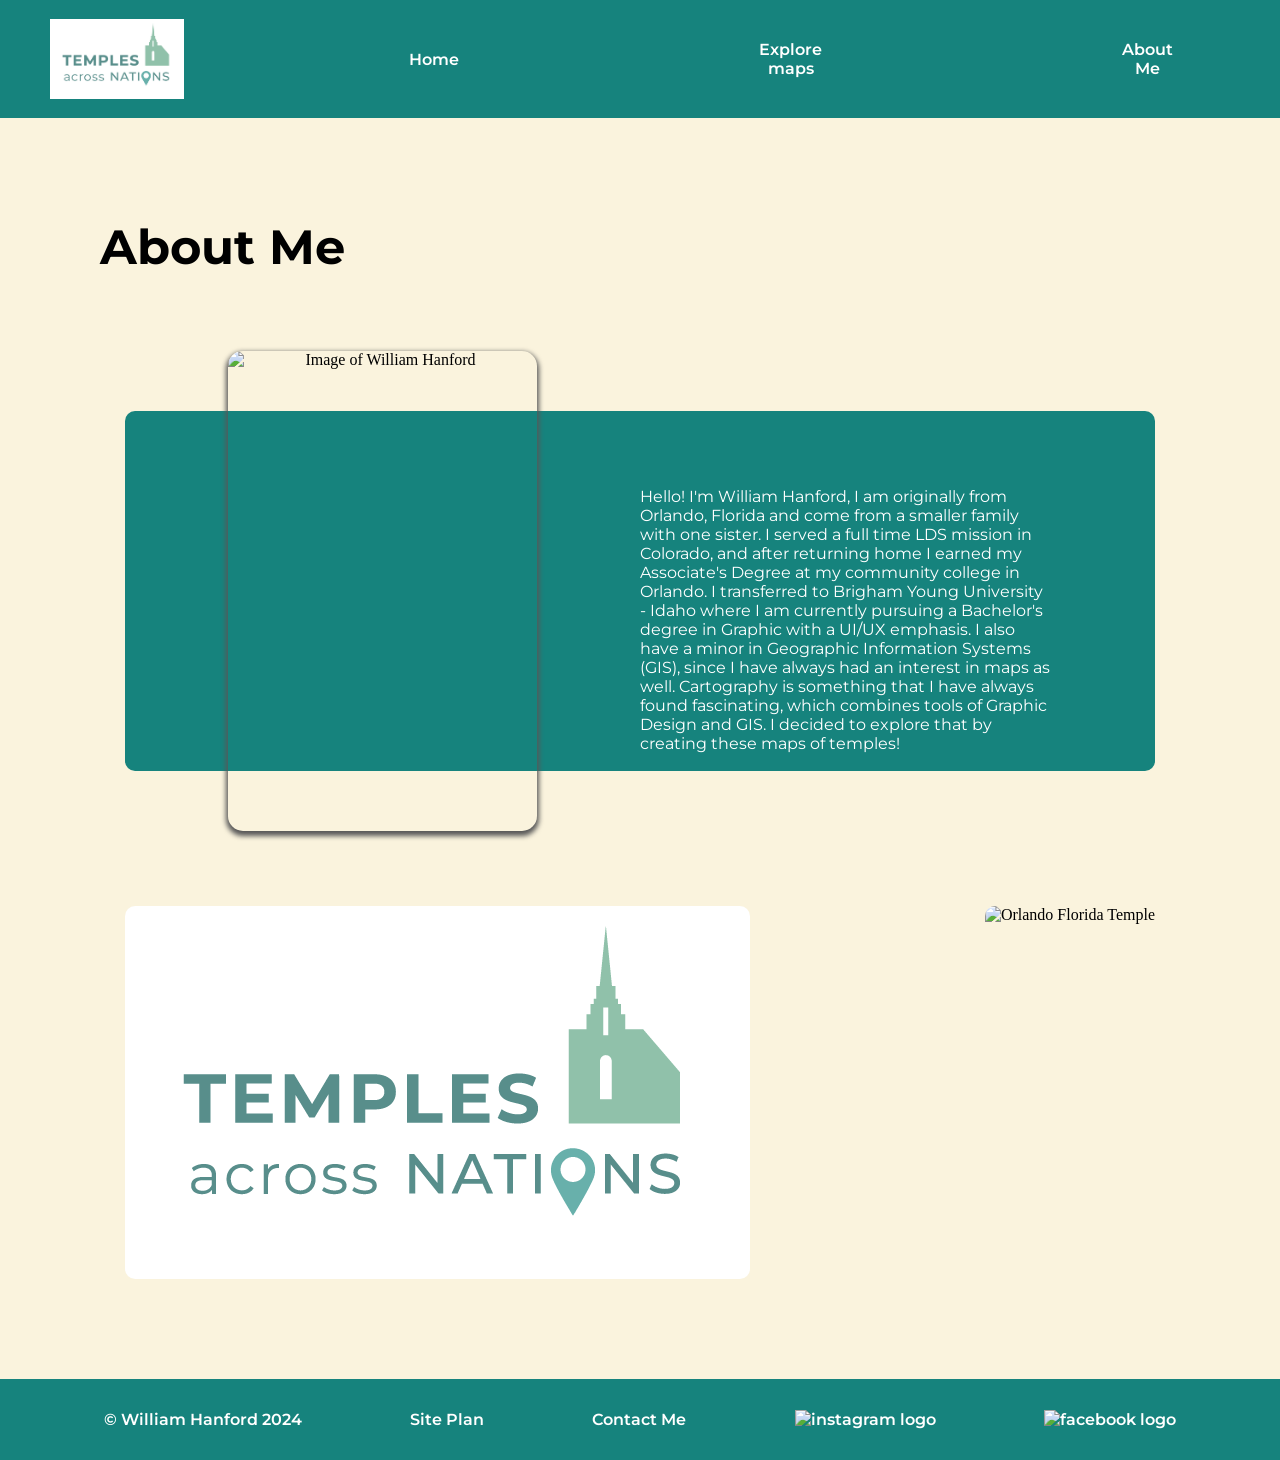
==== aboutme.html @ d7909795 "first commit" ====
<!DOCTYPE html>
<html lang="en">

<head>
    <meta charset="UTF-8">
    <meta name="viewport" content="width=device-width, initial-scale=1.0">
    <link rel="icon" type="image/png" href="images/Worldtemples-09.png">
    <title>About Me</title>
    <link type="text/css" rel="stylesheet" href="styles.css">
</head>

<body>
    <header>
        <nav>
            <!-- <a href = "index.html">
                <img src = "images/Templemaplogo-06.png" class = "imglogo">
            </a> -->
            <img src="images/Templemaplogo-06.png" class="imglogo" alt="logo">
            <a href="index.html">Home</a>
            <a href="exploremaps.html">Explore maps</a>
            <a href="aboutme.html">About Me</a>
        </nav>
    </header>

    <main>
        <h1>About Me</h1>

        <div class="aboutme">
            <div class="cardbackground"></div>
            <p class="aboutmetext">Hello! I'm William Hanford, I am originally from Orlando, Florida and come from a
                smaller family with one sister.
                I served a full time LDS mission in Colorado, and after returning home I earned my Associate's Degree at
                my community college
                in Orlando. I transferred to Brigham Young University - Idaho where I am currently pursuing a Bachelor's
                degree in Graphic with
                a UI/UX emphasis. I also have a minor in Geographic Information Systems (GIS), since I have always had
                an interest in maps as well.
                Cartography is something that I have always found fascinating, which combines tools of Graphic Design
                and GIS. I decided to explore that
                by creating these maps of temples!
            </p>
            <img src="images/Screenshot_2024-07-23_182841.png" class="aboutmeimg" alt="Image of William Hanford">
        </div>

        <div id="aboutmeimages">
            <img src="images/Templemaplogo-06.png" alt="logo" id="aboutmelogo">
            <img src="images/Orlandotemple.jpg" id="templeimg" alt="Orlando Florida Temple">
        </div>
    </main>

    <footer>
        <p>&copy; William Hanford 2024</p>
        <p><a href="site-plan.html">Site Plan</a></p>
        <p>Contact Me</p>
        <a href="https://www.instagram.com/willhanford_art/">
            <img src="images/instagram.png" class="footerimg" alt="instagram logo">
        </a>
        <a href="http://www.facebook.com">
            <img src="images/facebook.png" alt="facebook logo">
        </a>
    </footer>
</body>

</html>
---- styles.css ----
@import url('https://fonts.googleapis.com/css2?family=Montserrat:ital,wght@0,100..900;1,100..900&family=Raleway:ital,wght@0,100..900;1,100..900&display=swap');
@import url('https://fonts.googleapis.com/css2?family=Raleway:ital,wght@0,100..900;1,100..900&display=swap');

body {
    margin: 0 auto;
    background-color: #FAF3DD;
}

nav {
    display: flex;
    align-items: center;
    justify-content: flex-start;
    background-color: #16837D;
    padding: 0px 50px;
    gap: 150px;
    border-radius: 0px;
}

nav a {
    text-align: center;
    text-decoration: none;
    padding: 40px 75px;
    color: white;
    font-family: Montserrat, sans-serif;
    font-weight: 600;
    font-size: 1em;
    transition: background-color 0.2s ease, color 0.2s ease;
}

nav a:hover {
    background-color: #FAF3DD;
    color: #16837D;
}

nav a:active {
    background-color: #2E8563;
    color: white;
}

.imglogo {
    display: block;
    width: auto;
    height: 80px;
    /* margin-right: 20px; */
    margin: 0;
    align-content: center;
    border-radius: 0px;
}

.imgworld {
    width: 75%;
    /* height: 50%; */
}

/* HOME PAGE */
main {
    text-align: center;
    margin: 100px;
}

.heroimg {
    width: 100%;
    align-content: center;
}

.intro {
    display: grid;
    grid-template-columns: 60% 40%;
    column-gap: 100px;
    /* margin-bottom: -200px; */

}

h1 {
    font-family: Montserrat, sans-serif;
    text-align: left;
    margin-top: 0px;
    font-size: 3em;
    margin-bottom: 75px;
}

h2 {
    font-family: Montserrat, sans-serif;
    text-align: left;
    margin-top: 50px;
    font-size: 2em;
}

.card {
    display: grid;
    grid-template-columns: 1fr 1fr 1fr;
    background-color: #16837D;
    margin-left: -100px;
    /*Extends to the rest of the screen horizontally*/
    margin-right: -100px;
    color: white;
    font-size: 1.25em;
}

.mapslist {
    text-align: left;
    /* padding: 75px 50px; */
    padding-left: 100px;
    padding-top: 50px;
    padding-bottom: 50px;
    font-family: Raleway, sans-serif;
}

.list {
    display: inline-block;
    text-align: left;
    font-family: Montserrat, sans-serif;
    font-weight: 600;
    line-height: 150%;
    font-size: 1em;
}

.explorecard {
    display: flex;
    flex-direction: column;
    margin: 30px 75px;
    padding: 30px 50px;
    gap: 30px;
    align-items: center;
    /* border: 2px solid white; */
    border-radius: 25px;
    background-color: #FAF3DD;
    color: black;
}

.explorecard p {
    font-family: Raleway, sans-serif;
    font-weight: 400;
}

.explorecard a {

    font-family: Raleway, sans-serif;
    font-weight: 700;
    text-decoration: none;
    background-color: #16837D;
    color: white;
    padding: 25px 30px;
    border-radius: 15px;
    box-shadow: 0px 3px 10px #6f7364;
}

.explorecard a:hover {

    font-family: Raleway, sans-serif;
    font-weight: 700;
    text-decoration: none;
    background-color: #2E8563;
    color: #FAF3DD;
    padding: 25px 30px;
    border-radius: 15px;
}

.bottomtext {
    display: grid;
    grid-template-columns: 1fr 1fr;
    column-gap: 50px;
}

.text {
    text-align: left;
    font-family: Raleway, sans-serif;
    font-size: 1.15em;
    padding-right: 75px;
}

.imagerecent {
    /* width: 100%; */
    max-width: 960px;
    display: flex;
    /* border: 5px solid #4A7C59; */
    border-radius: 25px;
    margin-top: 25px;
    box-shadow: 0px 3px 10px #6f7364;
}

footer {
    display: flex;
    align-items: center;
    justify-content: space-around;
    background-color: #16837D;
    padding: 15px 50px;
    color: white;
    font-family: Montserrat, sans-serif;
    font-weight: 600;
    margin-bottom: 0;

}

footer a {
    text-decoration: none;
    color: white;
}

footer a:hover {
    color: #FAF3DD;
    text-decoration: underline;
}

footer a:visited {
    color: white;
    text-decoration: none;
}

.searchrow {
    font-family: Raleway, sans-serif;
    display: flex;
    border-radius: 25px;
    margin-top: 25px;
    gap: 15px;
    input {
        width: 50%;
        border-radius: 25px;
        height: 40px;
        padding: 20px;
        border: gray 2px solid;
    }
    button {
        background-color: #16837D;
        color: white;
        border-radius: 25px;
        padding-left: 15px;
        padding-right: 15px;
        border: none;
        cursor: pointer;
    }
    button a:hover{
        background-color: #4A7C59;
        color:#FAF3DD;
    }
}

.searchrow button:hover{
    background-color: #4A7C59;
    color: #FAF3DD;
}


/* EXPLORE MAPS PAGE */

#searchdescription{
    text-align: left;
    font-family: Montserrat, sans-serif;
    color: dark rgb(70, 70, 70);
}

#gallery{
    display: flex;
    flex-wrap: wrap;
    font-family: Raledale, sans-serif;
}

.row {
    display: flex;
    flex-direction: row;
    font-family: Raledale, sans-serif;
}

.column {
    /* border: 2px solid black; */
    display: inline-flex;
    flex-direction: column;
    gap: 15px;
    padding: 25px;
    margin: 10px;
    text-align: left;
    background-color: #16837D;
    color: white;
    border-radius: 15px;
    max-width: 40%;
}


.imgmap {
    max-width: 100%;
    border-radius: 15px;
    transition: transform 0.3s ease;
    cursor: pointer;
}

/* .imgmap:hover {
    transform: scale(1.4);
    align-content: center;
} */

.viewer {
    /* position: fixed;
    top: 50%;
    left: 50%;
    transform: translate(-50%, -50%) scale(1.5);
    z-index: 1000;
    background-color: rgba(0, 0, 0, 0.8);
    outline: none; */
    position: fixed;
    top: 0;
    left: 0;
    width: 100%;
    height: 100%;
    background-color: rgba(0, 0, 0, 0.5);
    display: flex;
    align-items: center;
    justify-content: center;
    z-index: 1000;
    transition: opacity 0.3s ease-in-out;
} 

.viewer .close {
    position: absolute;
    top: 20px;
    right: 20px;
    background-color: #FAF3DD;
    color: #000000;
    border: none;
    border-radius: 25px;
    font-size: 1.5rem;
    padding: 15px;
    cursor: pointer;
}

.viewer .close:hover {
    background-color: #afafaf;
    color: #000000;
}

.enlarged {
    max-width: 80%;
    max-height: 80%;
    border-radius: 15px;
    box-shadow: 0px 3px 15px rgba(0, 0, 0, 0.5);
}

/* ABOUT ME */

.aboutme {
    display: grid;
    grid-template-columns: repeat(10, 1fr);
    grid-template-rows: repeat(8, 60px);
    margin: 25px;
    /* background-color:#539f9a; */
}

.cardbackground {
    background-color: #16837D;
    grid-column: 1/11;
    grid-row: 2/8;
    border-radius: 10px;
}

.aboutmetext {
    grid-column: 6/10;
    grid-row: 3/6;
    text-align: left;
    font-family: Montserrat, sans-serif;
    color: white;
}

.aboutmeimg {
    grid-column: 2/5;
    grid-row: 1/9;
    /* width: 100%; */
    height: 100%;
    border: 10px #16837D;
    border-radius: 15px;
    box-shadow: 0px 3px 5px 2px rgb(88, 88, 88);
}

#aboutmeimages {
    display: grid;
    grid-template-columns: 2fr;
    margin-top: 75px;
    border-radius: 10px;
}

#aboutmelogo {
    grid-column: 1/2;
    margin-left: 25px;
    border-radius: 10px;
}

#templeimg {
    grid-column: 2/3;
    margin-right: 25px;
    border-radius: 10px;
}


@media screen and (max-width: 1200px) {

    .column {
            /* border: 2px solid black; */
            display: flex;
            flex-direction: column;
            gap: 15px;
            padding: 25px;
            margin: 10px;
            text-align: left;
            background-color: #16837D;
            color: white;
            border-radius: 15px;
            max-width: 100%;
            min-width: 600px;
    }

    #gallery {
            display: flex;
            flex-direction:column;
            font-family: Raledale, sans-serif;
            gap: 20px;
        }


    .aboutme {
        display: flex;
        flex-wrap: wrap;
    }

    .aboutmetext {
        font-size: 0.75rem;
        background-color: #16837D;
        padding: 25px;
    }

    .aboutmeimg {
        width: 50%;
    }

    #templeimg {
        display: block;
        margin-left: 0;
        margin-right: auto;
        max-width: 100%;

    }

}
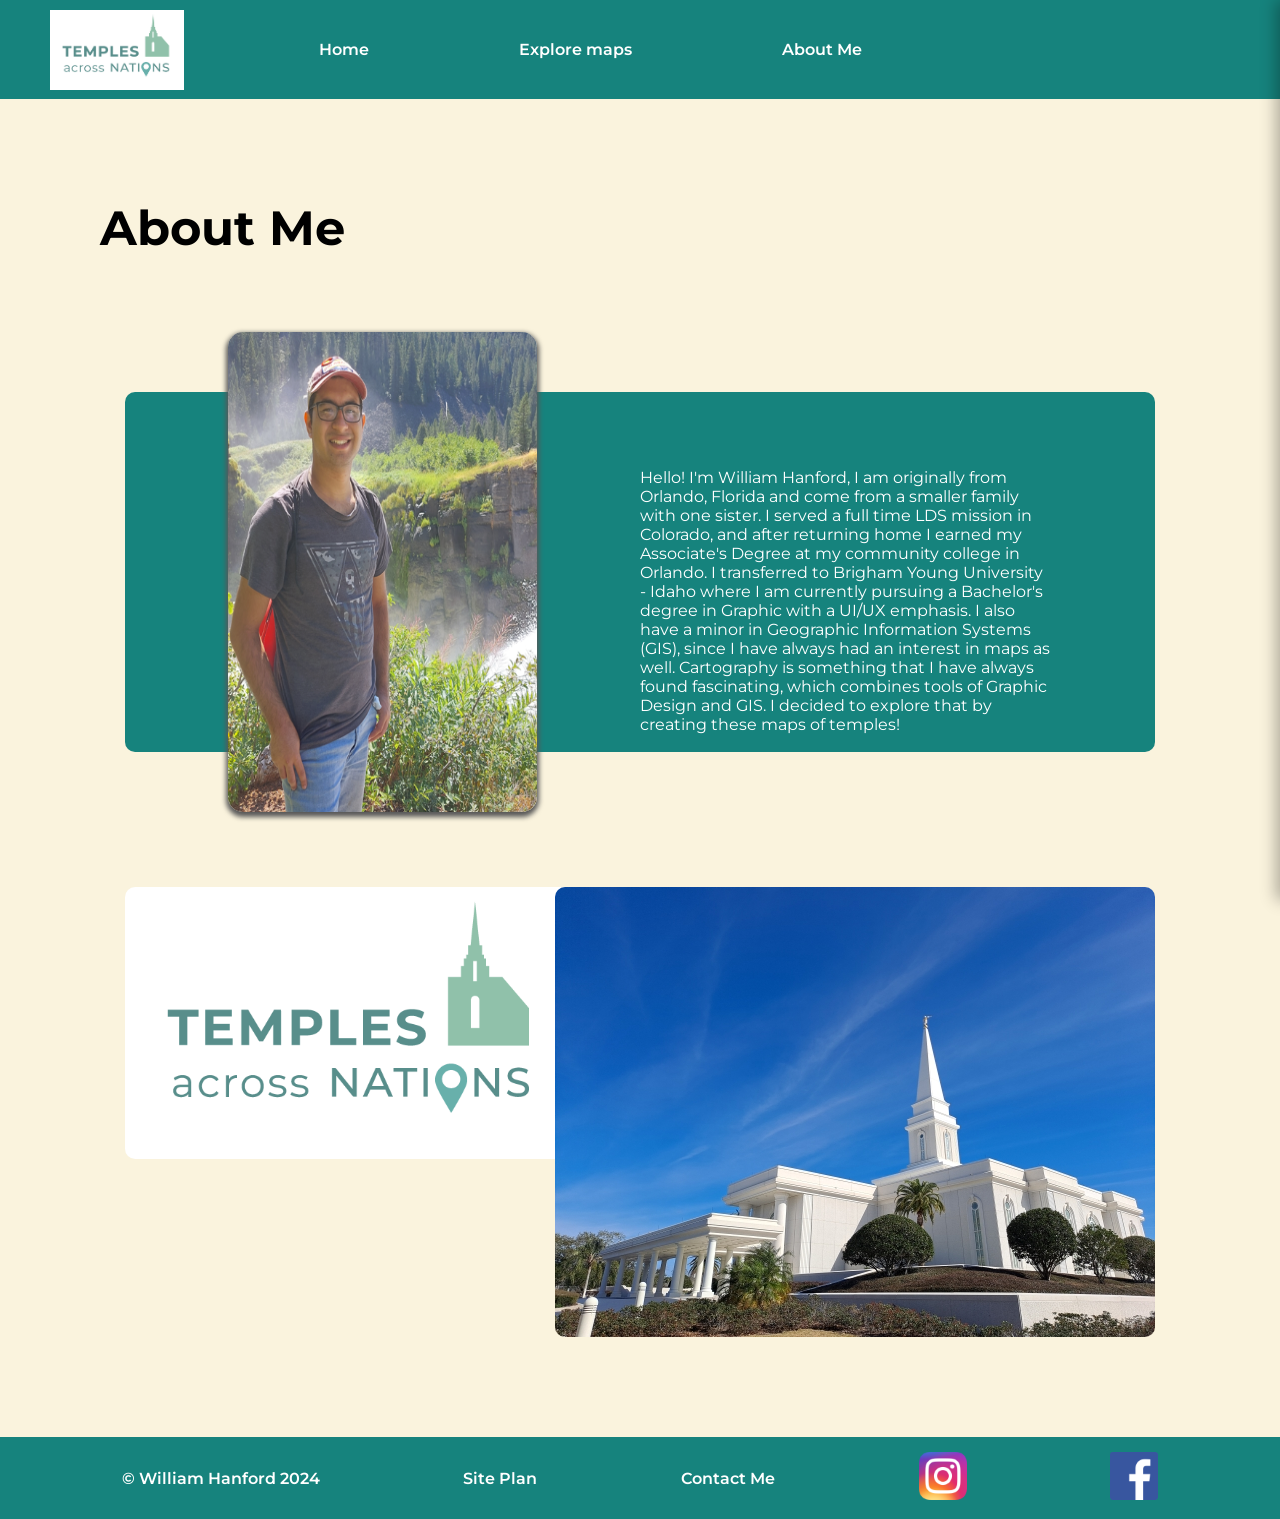
==== commit 8aeff488: "Make site responsive for tablet/mobile and add slide-in nav menu Adds tablet (<=1024px) and mobile (" ====
--- a/aboutme.html
+++ b/aboutme.html
@@ -7,19 +7,31 @@
     <link rel="icon" type="image/png" href="images/Worldtemples-09.png">
     <title>About Me</title>
     <link type="text/css" rel="stylesheet" href="styles.css">
+    <script src="nav.mjs" type="module" defer></script>
 </head>
 
 <body>
     <header>
         <nav>
-            <!-- <a href = "index.html">
-                <img src = "images/Templemaplogo-06.png" class = "imglogo">
-            </a> -->
             <img src="images/Templemaplogo-06.png" class="imglogo" alt="logo">
+            <div class="nav-links">
+                <a href="index.html">Home</a>
+                <a href="exploremaps.html">Explore maps</a>
+                <a href="aboutme.html">About Me</a>
+            </div>
+            <button class="menu-toggle" id="menuToggle" aria-label="Toggle menu" aria-expanded="false" aria-controls="sideMenu">
+                <span></span>
+                <span></span>
+                <span></span>
+            </button>
+        </nav>
+        <div class="menu-overlay" id="menuOverlay"></div>
+        <aside class="side-menu" id="sideMenu">
+            <button class="side-menu-close" id="sideMenuClose" aria-label="Close menu">&times;</button>
             <a href="index.html">Home</a>
             <a href="exploremaps.html">Explore maps</a>
             <a href="aboutme.html">About Me</a>
-        </nav>
+        </aside>
     </header>
 
     <main>
--- a/styles.css
+++ b/styles.css
@@ -1,9 +1,23 @@
 @import url('https://fonts.googleapis.com/css2?family=Montserrat:ital,wght@0,100..900;1,100..900&family=Raleway:ital,wght@0,100..900;1,100..900&display=swap');
 @import url('https://fonts.googleapis.com/css2?family=Raleway:ital,wght@0,100..900;1,100..900&display=swap');
+
+* {
+    box-sizing: border-box;
+}
 
 body {
     margin: 0 auto;
     background-color: #FAF3DD;
+    overflow-x: hidden;
+}
+
+body.menu-open {
+    overflow: hidden;
+}
+
+img {
+    max-width: 100%;
+    height: auto;
 }
 
 nav {
@@ -12,8 +26,115 @@
     justify-content: flex-start;
     background-color: #16837D;
     padding: 0px 50px;
-    gap: 150px;
+    gap: 60px;
     border-radius: 0px;
+    position: relative;
+}
+
+.nav-links {
+    display: flex;
+    align-items: center;
+}
+
+.menu-toggle {
+    display: none;
+    flex-direction: column;
+    justify-content: center;
+    gap: 6px;
+    width: 40px;
+    height: 40px;
+    margin-left: auto;
+    background: none;
+    border: none;
+    cursor: pointer;
+    padding: 0;
+}
+
+.menu-toggle span {
+    display: block;
+    width: 28px;
+    height: 3px;
+    background-color: white;
+    border-radius: 2px;
+    transition: transform 0.25s ease, opacity 0.25s ease;
+}
+
+.menu-toggle.open span:nth-child(1) {
+    transform: translateY(9px) rotate(45deg);
+}
+
+.menu-toggle.open span:nth-child(2) {
+    opacity: 0;
+}
+
+.menu-toggle.open span:nth-child(3) {
+    transform: translateY(-9px) rotate(-45deg);
+}
+
+.menu-overlay {
+    position: fixed;
+    inset: 0;
+    background-color: rgba(0, 0, 0, 0.5);
+    opacity: 0;
+    visibility: hidden;
+    pointer-events: none;
+    transition: opacity 0.3s ease;
+    z-index: 1000;
+}
+
+.menu-overlay.open {
+    opacity: 1;
+    visibility: visible;
+    pointer-events: auto;
+}
+
+.side-menu {
+    position: fixed;
+    top: 0;
+    right: 0;
+    height: 100dvh;
+    width: min(75vw, 300px);
+    background-color: #16837D;
+    display: flex;
+    flex-direction: column;
+    padding: 80px 30px 30px;
+    gap: 10px;
+    transform: translateX(100%);
+    transition: transform 0.3s ease;
+    z-index: 1001;
+    box-shadow: -4px 0px 15px rgba(0, 0, 0, 0.3);
+}
+
+.side-menu.open {
+    transform: translateX(0);
+}
+
+.side-menu a {
+    text-decoration: none;
+    color: white;
+    font-family: Montserrat, sans-serif;
+    font-weight: 600;
+    font-size: 1.1em;
+    padding: 15px 10px;
+    border-bottom: 1px solid rgba(255, 255, 255, 0.2);
+    transition: color 0.2s ease;
+}
+
+.side-menu a:hover {
+    color: #FAF3DD;
+}
+
+.side-menu-close {
+    position: absolute;
+    top: 20px;
+    right: 20px;
+    background: none;
+    border: none;
+    color: white;
+    font-size: 2em;
+    line-height: 1;
+    cursor: pointer;
+    padding: 0;
 }
 
 nav a {
@@ -171,7 +292,7 @@
 
 .imagerecent {
     /* width: 100%; */
-    max-width: 960px;
+    max-width: min(960px, 100%);
     display: flex;
     /* border: 5px solid #4A7C59; */
     border-radius: 25px;
@@ -389,7 +510,63 @@
 }
 
 
-@media screen and (max-width: 1200px) {
+/* TABLET */
+@media screen and (max-width: 1024px) {
+
+    main {
+        margin: 60px 40px;
+    }
+
+    nav {
+        padding: 0px 30px;
+        gap: 40px;
+    }
+
+    .nav-links {
+        display: none;
+    }
+
+    .menu-toggle {
+        display: flex;
+    }
+
+    h1 {
+        font-size: 2.25em;
+        margin-bottom: 40px;
+    }
+
+    h2 {
+        font-size: 1.75em;
+    }
+
+    .intro {
+        grid-template-columns: 1fr;
+        row-gap: 30px;
+    }
+
+    .imgworld {
+        width: 60%;
+        margin: 0 auto;
+    }
+
+    .card {
+        grid-template-columns: 1fr 1fr;
+        margin-left: -40px;
+        margin-right: -40px;
+    }
+
+    .explorecard {
+        grid-column: 1 / -1;
+    }
+
+    .bottomtext {
+        grid-template-columns: 1fr;
+        row-gap: 10px;
+    }
+
+    .text {
+        padding-right: 0;
+    }
 
     .column {
             /* border: 2px solid black; */
@@ -403,7 +580,8 @@
             color: white;
             border-radius: 15px;
             max-width: 100%;
-            min-width: 600px;
+            min-width: 0;
+            width: 100%;
     }
 
     #gallery {
@@ -419,22 +597,124 @@
         flex-wrap: wrap;
     }
 
+    .cardbackground {
+        display: none;
+    }
+
     .aboutmetext {
-        font-size: 0.75rem;
+        font-size: 0.9rem;
         background-color: #16837D;
         padding: 25px;
+        border-radius: 10px;
     }
 
     .aboutmeimg {
         width: 50%;
     }
 
+    #aboutmeimages {
+        grid-template-columns: 1fr;
+    }
+
+    #aboutmelogo,
     #templeimg {
-        display: block;
+        grid-column: 1;
         margin-left: 0;
-        margin-right: auto;
+        margin-right: 0;
+        margin-bottom: 20px;
         max-width: 100%;
-
-    }
-
+    }
+}
+
+/* MOBILE */
+@media screen and (max-width: 600px) {
+
+    main {
+        margin: 30px 20px;
+    }
+
+    nav {
+        padding: 15px 20px;
+        gap: 15px;
+    }
+
+    .imglogo {
+        height: 55px;
+    }
+
+    .side-menu {
+        width: min(80vw, 280px);
+        padding: 70px 25px 25px;
+    }
+
+    h1 {
+        font-size: 1.6em;
+        margin-bottom: 25px;
+    }
+
+    h2 {
+        font-size: 1.4em;
+    }
+
+    .text {
+        font-size: 1em;
+    }
+
+    .imgworld {
+        width: 80%;
+    }
+
+    .card {
+        grid-template-columns: 1fr;
+        margin-left: -20px;
+        margin-right: -20px;
+        font-size: 1.1em;
+    }
+
+    .mapslist {
+        padding-left: 30px;
+        padding-top: 30px;
+        padding-bottom: 30px;
+    }
+
+    .explorecard {
+        margin: 20px 30px;
+        padding: 25px 30px;
+    }
+
+    .searchrow {
+        flex-direction: column;
+    }
+
+    .searchrow input {
+        width: 100%;
+    }
+
+    .searchrow button {
+        padding: 12px;
+    }
+
+    .column {
+        padding: 20px;
+        margin: 5px 0;
+    }
+
+    footer {
+        flex-wrap: wrap;
+        gap: 10px;
+        padding: 15px 20px;
+        text-align: center;
+    }
+
+    .aboutme {
+        margin: 15px;
+    }
+
+    .aboutmeimg {
+        width: 100%;
+    }
+
+    .aboutmetext {
+        font-size: 0.85rem;
+    }
 }
